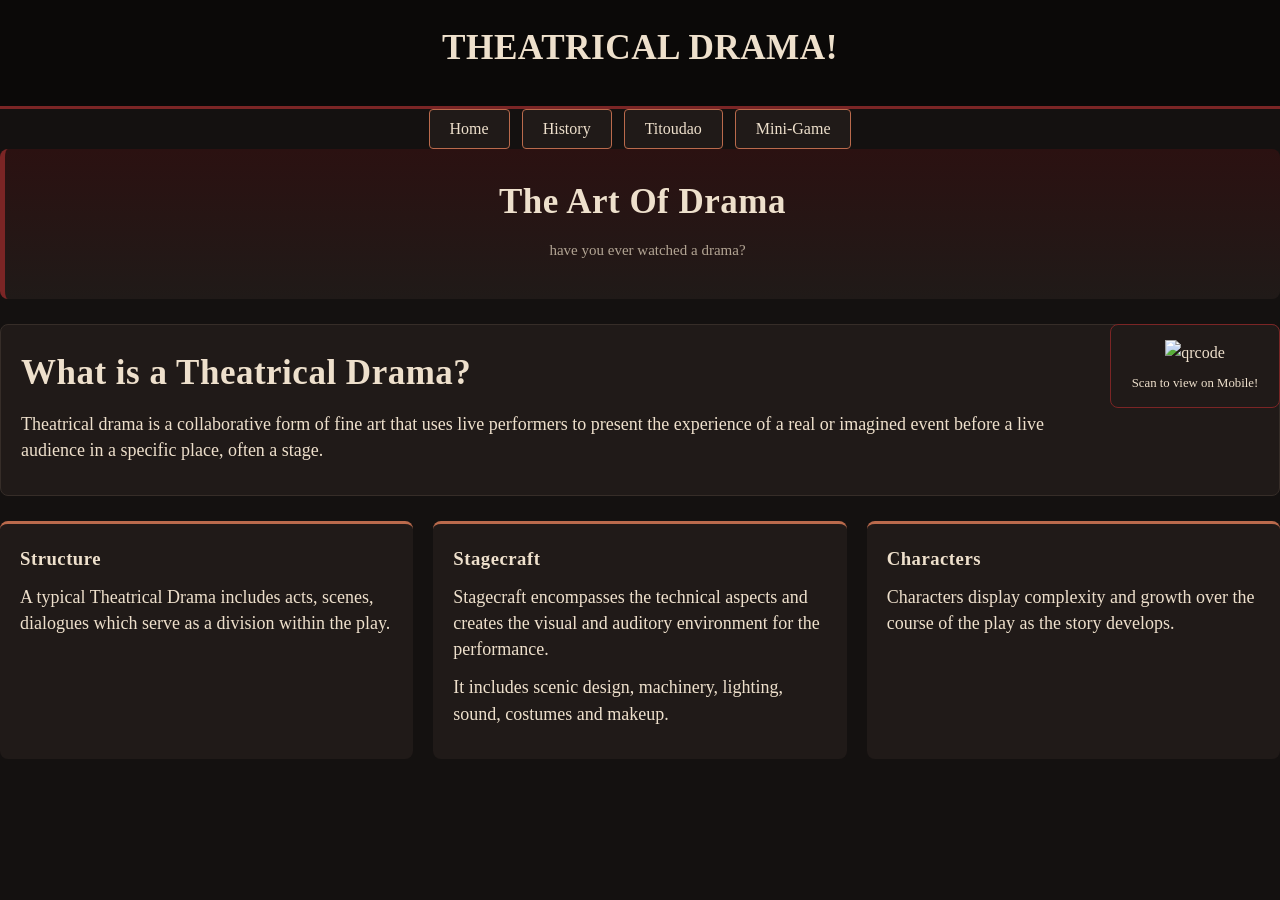
==== index.html @ efcf58e6 "Add files via upload" ====
<!DOCTYPE html>
<html lang="en">
<head>
	<meta charset="UTF-8">
	<meta name="viewport" content="width=device-width, initial-scale=1.0">
	<title>TheatricalDramaA2</title>
	<link rel="stylesheet" href="style.css">
	<script src="main.js" defer></script>
</head>

<body>
	<header id= "main-header">
	<h1>THEATRICAL DRAMA!</h1>
	</header>
	<nav id="main-nav">
		<button class="nav-btn" data-target="sec-home">Home</button>
		<button class="nav-btn" data-target="sec-history">History</button>
		<button class="nav-btn" data-target="sec-titoudao">Titoudao</button>
		<button class="nav-btn" data-target="sec-game">Mini-Game</button>
	</nav>
	<section id="sec-home" class="page-section active">
	<div class="home-banner">
		<h2 class="home-title">The Art Of Drama</h2>
		<p class="minor-text">have you ever watched a drama?</p>
	</div>
	<aside class="qr-container">
		<img src="images/qrcode.png" alt="qrcode">
		<p>Scan to view on Mobile!</p>
	</aside>
	<article>
		<div class="home-blockleft">
			<h2 class="home-section-title">What is a Theatrical Drama?</h2>
				<div class="home-txt">
					<p>Theatrical drama is a collaborative form of fine art that uses live performers to present the experience of a real or imagined event before a live audience in a specific place, often a stage.</p>
				</div>
		</div>
		<div class="home-blockright">
		</div>
	
		<div class="home-subblock">
			<div class="Hsub1">
			<h3>Structure</h3>
			<p>A typical Theatrical Drama includes acts, scenes, dialogues which serve as a division within the play.</p>
			</div>
			<div class="Hsub2">
			<h3>Stagecraft</h3>
			<p>Stagecraft encompasses the technical aspects and creates the visual and auditory environment for the performance.</p>
			<p>It includes scenic design, machinery, lighting, sound, costumes and makeup.</p>
			</div>
			<div class="Hsub3">
			<h3>Characters</h3>
			<p>Characters display complexity and growth over the course of the play as the story develops.</p>
			</div>
		</div>
	</article>
	</section>
	<section id="sec-history" class="page-section hidden">
	<div class="history-banner">
	<h2>History of Live Drama!</h2>
	<p class="minor-text">where does it originate?</p>
	</div>
	<div class="hist-block">
		<div class="hist-part1">
			<p class="texttitle"><b>Ancient Greece: The Birth of Formal Drama</b></p>
			<p class="minor-text">Drama as an artistic craft was born in Athens during religious festivals honoring Dionysus,</p>
			<p class="textbox">The Mask System: Actors wore exaggerated clay and linen masks. These allowed a small cast of male actors to play multiple roles (including female characters) while acoustically projecting their voices across 15,000-seat stone amphitheatres.</p>
			<p class="textbox">The Two Pillars: This era established the classic dual symbols of theatre: Tragedy (Melpomene) and Comedy (Thalia).</p>
		</div>
		<div class="hist-part2">
			<p class="texttitle">The Elizabethan Era: Shakespeare & Professional Stages</p>			
			<p class="minor-text">During the 16th century in England, theatre transformed from informal street performances into a thriving commercial industry.</p>
			<p class="textbox">The Globe Theatre: Circular, open-air playhouses featured a "thrust stage" extending into the audience. Poorer spectators ("groundlings") stood in the pit, while wealthy patrons sat in covered galleries.</p>
			<p class="textbox">Poetic Verse: Playwrights popularized iambic pentameter, creating rhythmic dialogue that gripped audiences without modern electric lighting or sound amplification.</p>
		</div>
		<div class="hist-part3">
			<p class="texttitle">Asian Opera & Traditional Street Wayang</p>			
			<p class="minor-text">While Western drama emphasized spoken dialogue, Asian theatrical traditions evolved into total theatre—blending singing, stylized movement, martial arts, and symbolic makeup.</p>
			<p class="textbox">Street Stages (Wayang): In regional hubs like Singapore, Hokkien street opera troupes built temporary wooden stages near temples for community festivals and religious celebrations.</p>
			<p class="textbox">Stock Characters: Performers specialized in distinct role types, such as the Sheng (scholars/heroes), Dan (female leads), and Chou (comic clowns like Titoudao).</p>
		</div>
	</div>
	
	</section>
	<section id="sec-titoudao" class="page-section hidden">
		<div class="ttd-banner">
			<h2>TiTouDao : A Real-Life Wayang Star</h2>
		</div>
		<div class="ttd-box">
			<div class="ttd-innerbox">
				<p class="minor-text">Titoudao (剃头刀) is one of Singapore’s most famous and celebrated original stage plays. </p>
				<p class="minor-text">Written and directed by playwright Goh Boon Teck in 1994 for Toy Factory Productions, the play is a moving tribute to traditional Hokkien street opera (Wayang) and a landmark moment in Singapore theatrical history. </p>
				<h2 class="text-split">Who is "Titoudao"?</h2>
				<p>In traditional Hokkien opera, Titoudao (literally meaning "Razor") is a popular male clown/servant stock character known for being mischievous, witty, and loyal.</p>
				<p>Premiering in 1994, Titoudao is a landmark Singaporean play by Goh Boon Teck that chronicles the inspiring true story of his mother, Madam Oon Ah Chiam. Set against the backdrop of mid-20th century Singapore, the play follows Ah Chiam’s challenging journey as a petite female Hokkien street opera (Wayang) performer who rises to fame playing the beloved male clown character, "Titoudao".</p>
				<figure class="ttd-image">
					<img src="images/ttd.jpg" alt="titoudao" class="responsive-img">
					<figcaption>Picture of TiTouDao Cast in 2024, taken by reyes.</figcaption>
				</figure>
				<p>Through a captivating "play-within-a-play" structure, it contrasts the vibrant, stylized world of traditional street opera with Ah Chiam’s harsh real-world struggles against poverty, domestic hardship, and a rapidly modernizing society. Ultimately, the play serves as a poignant tribute to Singapore's vanishing cultural heritage and the fierce resilience of its early street performers.</p>
			</div>
		<div id="quiz-container"></div>

			<button id="btnSubmit">Submit Quiz</button>
		<h3 id="scorebox">Not submitted</h3>
		</div>
	
	</section>
	<section id="sec-game" class="page-section hidden">

  <div class="game-banner">
        <h2>Opera Mascot Clicker!</h2>
        <p class="minor-text">Click the sprite as fast as you can before time runs out!</p>
      </div>

      <div class="game-stats">
        <div>Time: <span id="click-timer">20</span>s</div>
        <div>Score: <span id="click-score">0</span></div>
        <button id="btnStartClickGame" class="action-btn">Start Game</button>
      </div>

      <div id="game-box">

        <div id="target-sprite" class="sprite-icon hidden"></div>
      </div>
		<audio id="sound-hit" src="audio/bell.mp3" preload="auto"></audio>
      <div id="click-game-msg" class="output-box hidden"></div>
	</section>

</body>
</html>
---- style.css ----
/* variables*/
:root {
  --cBurgundy: #7B2525;
  --cTerracota: #BA6A4C;
  --cSage: #607456;
  --cParchment: #EEE0CC;
  --bgDark: #141110;
  --bgCard: #201a18;
}

/* Custom Font */
@font-face {
  font-family: '07323Cataneo';
  src: local('07323Cataneo'), url('./07323Cataneo.woff') format('woff');
  font-display: swap;
}

.textbox, .texttitle {
  font-family: '07323Cataneo', 'Georgia', serif;
}


* {
  margin: 0;
  padding: 0;
  box-sizing: border-box;
}

body {
  background-color: var(--bgDark);
  color: var(--cParchment);
  line-height: 1.6;
  min-height: 100vh;
  display: flex;
  flex-direction: column;
}

h1, h2, h3, h4 {
  font-family: 'Georgia', 'Times New Roman', serif;
  color: var(--cParchment);
  letter-spacing: 0.5px;
}

h2 {
  font-size: 35px;
}

p {
  font-size: 18px;
  line-height: 145%;
  margin: 10px auto 12px auto;
}

.minor-text {
  color: #b3a594;
  font-size: 15px;
  padding-left: 10px;
}

.responsive-img {
  max-width: 80%;
  height: auto;
  display: block;
  margin: 0 auto;
  border-radius: 8px;
}

/*header n nav*/
#main-header {
  background-color: #0b0908;
  border-bottom: 3px solid var(--cBurgundy);
  padding: 20px 10px;
  text-align: center;
  position: sticky;
  top: 0;
  z-index: 100;
}

#main-header h1 {
  font-size: 2.2rem;
  margin-bottom: 10px;
  color: var(--cParchment);
}

#main-nav {
  display: flex;
  justify-content: center;
  gap: 12px;
  flex-wrap: wrap;
}

.nav-btn {
  background-color: var(--bgCard);
  color: var(--cParchment);
  border: 1px solid var(--cTerracota);
  padding: 10px 20px;
  font-size: 1rem;
  font-family: 'Georgia', 'Times New Roman', serif;
  border-radius: 4px;
  cursor: pointer;
  transition: all 0.3s ease;
}

.nav-btn:hover {
  background-color: var(--cTerracota);
  color: #fff;
}

/*transitions*/
.hidden {
  display: none !important;
  opacity: 0;
}

.active {
  display: block;
  opacity: 1;
}

.page-section {
  animation: fadeIn 0.4s ease-in-out forwards;
}

@keyframes fadeIn {
  from {
    opacity: 0;
    transform: translateY(10px);
  }
  to {
    opacity: 1;
    transform: translateY(0);
  }
}

/*banner*/
.home-banner, .history-banner, .ttd-banner {
  text-align: center;
  padding: 25px;
  background: linear-gradient(180deg, #2b1111 0%, var(--bgCard) 100%);
  border-radius: 8px;
  border-left: 5px solid var(--cBurgundy);
  margin-bottom: 25px;
}

.qr-container {
  float: right;
  background-color: var(--bgCard);
  border: 1px solid var(--cBurgundy);
  padding: 15px;
  border-radius: 8px;
  text-align: center;
  margin: 0 0 20px 20px;
  width: 170px;
}

.qr-container p {
  font-size: 0.8rem;
  color: var(--cParchment);
  margin-top: 8px;
  margin-bottom: 0;
}

.home-content {
  overflow: hidden;
}

.home-blockleft {
  background-color: var(--bgCard);
  padding: 20px;
  border-radius: 8px;
  margin-bottom: 25px;
  border: 1px solid #362d28;
}

.home-subblock {
  display: grid;
  grid-template-columns: repeat(3, 1fr);
  gap: 20px;
}

.Hsub1, .Hsub2, .Hsub3 {
  background-color: var(--bgCard);
  padding: 20px;
  border-radius: 8px;
  border-top: 3px solid var(--cTerracota);
  transition: transform 0.3s ease;
}

.Hsub1:hover, .Hsub2:hover, .Hsub3:hover {
  transform: translateY(-5px);
  border-top-color: var(--cSage);
}

/* History Section */
.hist-block {
  display: flex;
  flex-direction: column;
  gap: 25px;
}

.hist-part1, .hist-part2, .hist-part3 {
  background-color: var(--bgCard);
  padding: 25px 25px 10px 25px;
  border-radius: 8px;
  border: 1px solid #362d28;
}

.texttitle {
  font-size: 1.4rem;
  color: var(--cParchment);
  margin-bottom: 8px;
}

.texttitle::first-letter {
  font-size: 70px;
  line-height: 58px;
  float: left;
  padding-right: 10px;
  color: var(--cTerracota);
}

.textbox {
  background-color: rgba(0, 0, 0, 0.35);
  padding: 12px 15px;
  border-left: 3px solid var(--cSage);
  margin-top: 10px;
  border-radius: 0 4px 4px 0;
}

/*ttd n quiz*/
.ttd-box {
  background-color: var(--bgCard);
  padding: 30px;
  border-radius: 8px;
  border: 1px solid #362d28;
}

.text-split {
  margin: 20px 0 10px 0;
  border-bottom: 1px solid var(--cBurgundy);
  padding-bottom: 5px;
}

.ttd-image {
  margin: 25px auto;
  max-width: 500px;
  text-align: center;
  background-color: #0e0c0b;
  padding: 10px;
  border-radius: 8px;
  border: 1px solid var(--cTerracota);
}

.ttd-image figcaption {
  font-size: 0.85rem;
  color: #bdae9c;
  margin-top: 8px;
}

#quiz-container {
  margin-top: 25px;
}

.quiz-wrapper {
  margin-top: 15px;
}

.quiz-card {
  background-color: var(--bgDark);
  padding: 18px;
  margin-bottom: 15px;
  border-radius: 6px;
  border-left: 4px solid var(--cTerracota);
}

.quiz-card label {
  color: var(--cParchment);
}

#btnSubmit {
  background-color: var(--cBurgundy);
  color: #fff;
  border: 1px solid var(--cTerracota);
  padding: 12px 24px;
  font-size: 1.05rem;
  font-family: 'Georgia', 'Times New Roman', serif;
  border-radius: 4px;
  cursor: pointer;
  transition: all 0.3s ease;
  margin-top: 15px;
  display: inline-block;
}

#btnSubmit:hover {
  background-color: var(--cTerracota);
  transform: translateY(-2px);
}

/*minigam*/
#sec-game {
  display: flex;
  flex-direction: column;
  align-items: center;
  text-align: center;
  width: 100%;
}
.game-banner {
  text-align: center;
  margin-bottom: 15px;
}
#game-box {
  position: relative;
  width: 100%;
  max-width: 500px;
  height: 320px;
  margin: 15px auto;
  background-color: #110d0e;
  border: 2px solid var(--cTerracota);
  border-radius: 8px;
  overflow: hidden;
  position: relative;
}

.game-stats {
  display: flex;
  justify-content: center;
  align-items: center;
  gap: 20px;
  margin-bottom: 15px;
}

.sprite-icon {
  width: 50px;
  height: 50px;
  background-color: var(--cTerracota); /* Fallback color if image is missing */
  background-image: url('images/sprite.png');
  background-size: cover;
  background-repeat: no-repeat;
  background-position: center;
  border: 2px solid var(--cParchment);
  border-radius: 50%;
  cursor: pointer;
  user-select: none;
  position: absolute;
  transition: transform 0.05s ease;
  display: flex;
  align-items: center;
  justify-content: center;
}

.sprite-icon:active {
  transform: scale(1.15);
}
#click-game-msg {
  text-align: center;
  margin-top: 20px;
}
/* Responsive Web Design */
@media (max-width: 800px) {
#main-header h1 {
	font-size: 1.8rem;
}

.home-subblock {
	grid-template-columns: 1fr;
}

.qr-container {
	float: none;
	width: 100%;
	margin: 0 0 20px 0;
}

.page-section {
	padding: 15px;
}

.ttd-box, .hist-part1, .hist-part2, .hist-part3 {
	padding: 18px;
}

.responsive-img {
	max-width: 100%;
}

#game-box {
	height: 260px;
}
.qr-container {
	display: none !important;
	}
}
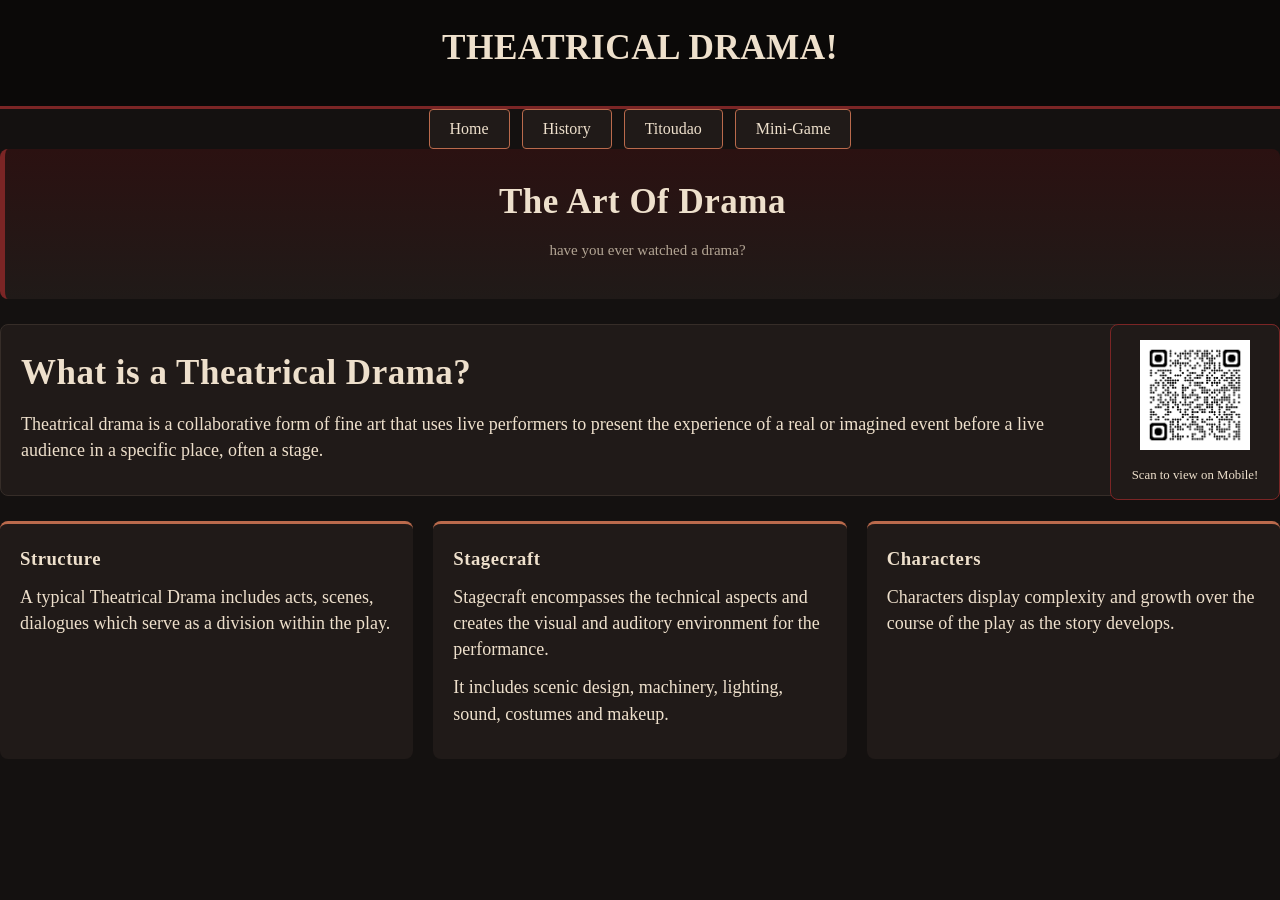
==== commit 397fd24a: "Add files via upload" ====
--- a/index.html
+++ b/index.html
@@ -3,6 +3,10 @@
 <head>
 	<meta charset="UTF-8">
 	<meta name="viewport" content="width=device-width, initial-scale=1.0">
+	<meta name="mobile-web-app-capable" content="yes">
+	<meta name="apple-mobile-web-app-capable" content="yes">
+	<link rel="icon" type="image/png" href="icons6-theatre-48.png">
+	<link rel="manifest" href="manifest.json" />
 	<title>TheatricalDramaA2</title>
 	<link rel="stylesheet" href="style.css">
 	<script src="main.js" defer></script>
@@ -24,7 +28,7 @@
 		<p class="minor-text">have you ever watched a drama?</p>
 	</div>
 	<aside class="qr-container">
-		<img src="images/qrcode.png" alt="qrcode">
+		<img id="qrcode" src="images/qrcode.png" alt="qrcode">
 		<p>Scan to view on Mobile!</p>
 	</aside>
 	<article>
--- a/style.css
+++ b/style.css
@@ -1,294 +1,297 @@
 /* variables*/
 :root {
-  --cBurgundy: #7B2525;
-  --cTerracota: #BA6A4C;
-  --cSage: #607456;
-  --cParchment: #EEE0CC;
-  --bgDark: #141110;
-  --bgCard: #201a18;
+	--cBurgundy: #7B2525;
+	--cTerracota: #BA6A4C;
+	--cSage: #607456;
+	--cParchment: #EEE0CC;
+	--bgDark: #141110;
+	--bgCard: #201a18;
 }
 
 /* Custom Font */
 @font-face {
-  font-family: '07323Cataneo';
-  src: local('07323Cataneo'), url('./07323Cataneo.woff') format('woff');
-  font-display: swap;
-}
-
-.textbox, .texttitle {
-  font-family: '07323Cataneo', 'Georgia', serif;
+	font-family: '07323Cataneo';
+	src: local('07323Cataneo'), url('./fonts/07323Cataneo.woff') format('woff');
+	font-display: swap;
+}
+
+.texttitle {
+	font-family: '07323Cataneo', 'Georgia', serif;
 }
 
 
 * {
-  margin: 0;
-  padding: 0;
-  box-sizing: border-box;
+	margin: 0;
+	padding: 0;
+	box-sizing: border-box;
 }
 
 body {
-  background-color: var(--bgDark);
-  color: var(--cParchment);
-  line-height: 1.6;
-  min-height: 100vh;
-  display: flex;
-  flex-direction: column;
+	background-color: var(--bgDark);
+	color: var(--cParchment);
+	line-height: 1.6;
+	min-height: 100vh;
+	display: flex;
+	flex-direction: column;
 }
 
 h1, h2, h3, h4 {
-  font-family: 'Georgia', 'Times New Roman', serif;
-  color: var(--cParchment);
-  letter-spacing: 0.5px;
+	font-family: 'Georgia', 'Times New Roman', serif;
+	color: var(--cParchment);
+	letter-spacing: 0.5px;
 }
 
 h2 {
-  font-size: 35px;
+	font-size: 35px;
 }
 
 p {
-  font-size: 18px;
-  line-height: 145%;
-  margin: 10px auto 12px auto;
+	font-size: 18px;
+	line-height: 145%;
+	margin: 10px auto 12px auto;
 }
 
 .minor-text {
-  color: #b3a594;
-  font-size: 15px;
-  padding-left: 10px;
+	color: #b3a594;
+	font-size: 15px;
+	padding-left: 10px;
 }
 
 .responsive-img {
-  max-width: 80%;
-  height: auto;
-  display: block;
-  margin: 0 auto;
-  border-radius: 8px;
+	max-width: 80%;
+	height: auto;
+	display: block;
+	margin: 0 auto;
+	border-radius: 8px;
 }
 
 /*header n nav*/
 #main-header {
-  background-color: #0b0908;
-  border-bottom: 3px solid var(--cBurgundy);
-  padding: 20px 10px;
-  text-align: center;
-  position: sticky;
-  top: 0;
-  z-index: 100;
+	background-color: #0b0908;
+	border-bottom: 3px solid var(--cBurgundy);
+	padding: 20px 10px;
+	text-align: center;
+	position: sticky;
+	top: 0;
+	z-index: 100;
 }
 
 #main-header h1 {
-  font-size: 2.2rem;
-  margin-bottom: 10px;
-  color: var(--cParchment);
+	font-size: 2.2rem;
+	margin-bottom: 10px;
+	color: var(--cParchment);
 }
 
 #main-nav {
-  display: flex;
-  justify-content: center;
-  gap: 12px;
-  flex-wrap: wrap;
+	display: flex;
+	justify-content: center;
+	gap: 12px;
+	flex-wrap: wrap;
 }
 
 .nav-btn {
-  background-color: var(--bgCard);
-  color: var(--cParchment);
-  border: 1px solid var(--cTerracota);
-  padding: 10px 20px;
-  font-size: 1rem;
-  font-family: 'Georgia', 'Times New Roman', serif;
-  border-radius: 4px;
-  cursor: pointer;
-  transition: all 0.3s ease;
+	background-color: var(--bgCard);
+	color: var(--cParchment);
+	border: 1px solid var(--cTerracota);
+	padding: 10px 20px;
+	font-size: 1rem;
+	font-family: 'Georgia', 'Times New Roman', serif;
+	border-radius: 4px;
+	cursor: pointer;
+	transition: all 0.3s ease;
 }
 
 .nav-btn:hover {
-  background-color: var(--cTerracota);
-  color: #fff;
+	background-color: var(--cTerracota);
+	color: #fff;
 }
 
 /*transitions*/
 .hidden {
-  display: none !important;
-  opacity: 0;
+	display: none !important;
+	opacity: 0;
 }
 
 .active {
-  display: block;
-  opacity: 1;
+	display: block;
+	opacity: 1;
 }
 
 .page-section {
-  animation: fadeIn 0.4s ease-in-out forwards;
+	animation: fadeIn 0.4s ease-in-out forwards;
 }
 
 @keyframes fadeIn {
-  from {
-    opacity: 0;
-    transform: translateY(10px);
-  }
-  to {
-    opacity: 1;
-    transform: translateY(0);
-  }
+	from {
+		opacity: 0;
+		transform: translateY(10px);
+	}
+	to {
+		opacity: 1;
+		transform: translateY(0);
+	}
 }
 
 /*banner*/
 .home-banner, .history-banner, .ttd-banner {
-  text-align: center;
-  padding: 25px;
-  background: linear-gradient(180deg, #2b1111 0%, var(--bgCard) 100%);
-  border-radius: 8px;
-  border-left: 5px solid var(--cBurgundy);
-  margin-bottom: 25px;
+	text-align: center;
+	padding: 25px;
+	background: linear-gradient(180deg, #2b1111 0%, var(--bgCard) 100%);
+	border-radius: 8px;
+	border-left: 5px solid var(--cBurgundy);
+	margin-bottom: 25px;
 }
 
 .qr-container {
-  float: right;
-  background-color: var(--bgCard);
-  border: 1px solid var(--cBurgundy);
-  padding: 15px;
-  border-radius: 8px;
-  text-align: center;
-  margin: 0 0 20px 20px;
-  width: 170px;
+	float: right;
+	background-color: var(--bgCard);
+	border: 1px solid var(--cBurgundy);
+	padding: 15px;
+	border-radius: 8px;
+	text-align: center;
+	margin: 0 0 20px 20px;
+	width: 170px;
+}
+#qrcode {
+	height:110px;
 }
 
 .qr-container p {
-  font-size: 0.8rem;
-  color: var(--cParchment);
-  margin-top: 8px;
-  margin-bottom: 0;
+	font-size: 0.8rem;
+	color: var(--cParchment);
+	margin-top: 8px;
+	margin-bottom: 0;
 }
 
 .home-content {
-  overflow: hidden;
+	overflow: hidden;
 }
 
 .home-blockleft {
-  background-color: var(--bgCard);
-  padding: 20px;
-  border-radius: 8px;
-  margin-bottom: 25px;
-  border: 1px solid #362d28;
+	background-color: var(--bgCard);
+	padding: 20px;
+	border-radius: 8px;
+	margin-bottom: 25px;
+	border: 1px solid #362d28;
 }
 
 .home-subblock {
-  display: grid;
-  grid-template-columns: repeat(3, 1fr);
-  gap: 20px;
+	display: grid;
+	grid-template-columns: repeat(3, 1fr);
+	gap: 20px;
 }
 
 .Hsub1, .Hsub2, .Hsub3 {
-  background-color: var(--bgCard);
-  padding: 20px;
-  border-radius: 8px;
-  border-top: 3px solid var(--cTerracota);
-  transition: transform 0.3s ease;
+	background-color: var(--bgCard);
+	padding: 20px;
+	border-radius: 8px;
+	border-top: 3px solid var(--cTerracota);
+	transition: transform 0.3s ease;
 }
 
 .Hsub1:hover, .Hsub2:hover, .Hsub3:hover {
-  transform: translateY(-5px);
-  border-top-color: var(--cSage);
+	transform: translateY(-5px);
+	border-top-color: var(--cSage);
 }
 
 /* History Section */
 .hist-block {
-  display: flex;
-  flex-direction: column;
-  gap: 25px;
+	display: flex;
+	flex-direction: column;
+	gap: 25px;
 }
 
 .hist-part1, .hist-part2, .hist-part3 {
-  background-color: var(--bgCard);
-  padding: 25px 25px 10px 25px;
-  border-radius: 8px;
-  border: 1px solid #362d28;
+	background-color: var(--bgCard);
+	padding: 25px 25px 10px 25px;
+	border-radius: 8px;
+	border: 1px solid #362d28;
 }
 
 .texttitle {
-  font-size: 1.4rem;
-  color: var(--cParchment);
-  margin-bottom: 8px;
+	font-size: 1.4rem;
+	color: var(--cParchment);
+	margin-bottom: 8px;
 }
 
 .texttitle::first-letter {
-  font-size: 70px;
-  line-height: 58px;
-  float: left;
-  padding-right: 10px;
-  color: var(--cTerracota);
+	font-size: 70px;
+	line-height: 58px;
+	float: left;
+	padding-right: 10px;
+	color: var(--cTerracota);
 }
 
 .textbox {
-  background-color: rgba(0, 0, 0, 0.35);
-  padding: 12px 15px;
-  border-left: 3px solid var(--cSage);
-  margin-top: 10px;
-  border-radius: 0 4px 4px 0;
+	background-color: rgba(0, 0, 0, 0.35);
+	padding: 12px 15px;
+	border-left: 3px solid var(--cSage);
+	margin-top: 10px;
+	border-radius: 0 4px 4px 0;
 }
 
 /*ttd n quiz*/
 .ttd-box {
-  background-color: var(--bgCard);
-  padding: 30px;
-  border-radius: 8px;
-  border: 1px solid #362d28;
+	background-color: var(--bgCard);
+	padding: 30px;
+	border-radius: 8px;
+	border: 1px solid #362d28;
 }
 
 .text-split {
-  margin: 20px 0 10px 0;
-  border-bottom: 1px solid var(--cBurgundy);
-  padding-bottom: 5px;
+	margin: 20px 0 10px 0;
+	border-bottom: 1px solid var(--cBurgundy);
+	padding-bottom: 5px;
 }
 
 .ttd-image {
-  margin: 25px auto;
-  max-width: 500px;
-  text-align: center;
-  background-color: #0e0c0b;
-  padding: 10px;
-  border-radius: 8px;
-  border: 1px solid var(--cTerracota);
+	margin: 25px auto;
+	max-width: 500px;
+	text-align: center;
+	background-color: #0e0c0b;
+	padding: 10px;
+	border-radius: 8px;
+	border: 1px solid var(--cTerracota);
 }
 
 .ttd-image figcaption {
-  font-size: 0.85rem;
-  color: #bdae9c;
-  margin-top: 8px;
+	font-size: 0.85rem;
+	color: #bdae9c;
+	margin-top: 8px;
 }
 
 #quiz-container {
-  margin-top: 25px;
+	margin-top: 25px;
 }
 
 .quiz-wrapper {
-  margin-top: 15px;
+	margin-top: 15px;
 }
 
 .quiz-card {
-  background-color: var(--bgDark);
-  padding: 18px;
-  margin-bottom: 15px;
-  border-radius: 6px;
-  border-left: 4px solid var(--cTerracota);
+	background-color: var(--bgDark);
+	padding: 18px;
+	margin-bottom: 15px;
+	border-radius: 6px;
+	border-left: 4px solid var(--cTerracota);
 }
 
 .quiz-card label {
-  color: var(--cParchment);
+	color: var(--cParchment);
 }
 
 #btnSubmit {
-  background-color: var(--cBurgundy);
-  color: #fff;
-  border: 1px solid var(--cTerracota);
-  padding: 12px 24px;
-  font-size: 1.05rem;
-  font-family: 'Georgia', 'Times New Roman', serif;
-  border-radius: 4px;
-  cursor: pointer;
-  transition: all 0.3s ease;
-  margin-top: 15px;
-  display: inline-block;
+	background-color: var(--cBurgundy);
+	color: #fff; /*whitetext*/
+	border-radius: 4px;
+	border: 1px solid var(--cTerracota);
+	padding: 12px 24px;
+	font-size: 1.05rem;
+	font-family: 'Georgia', 'Times New Roman', serif;
+	cursor: pointer;
+	margin-top: 15px;
+	display: inline-block;
+	transition: all 0.3s ease;
 }
 
 #btnSubmit:hover {
@@ -298,62 +301,59 @@
 
 /*minigam*/
 #sec-game {
-  display: flex;
-  flex-direction: column;
-  align-items: center;
-  text-align: center;
-  width: 100%;
+	display: flex;
+	flex-direction: column;
+	align-items: center;
+	text-align: center;
+	width: 100%;
 }
 .game-banner {
-  text-align: center;
-  margin-bottom: 15px;
+	text-align: center;
+	margin-bottom: 15px;
 }
 #game-box {
-  position: relative;
-  width: 100%;
-  max-width: 500px;
-  height: 320px;
-  margin: 15px auto;
-  background-color: #110d0e;
-  border: 2px solid var(--cTerracota);
-  border-radius: 8px;
-  overflow: hidden;
-  position: relative;
+	background-color: #110d0e;
+	position: relative;
+	width: 100%;
+	max-width: 500px;
+	height: 320px;
+	margin: 15px auto;
+	border: 2px solid var(--cTerracota);
+	border-radius: 8px;
+	overflow: hidden;
+	position: relative;
 }
 
 .game-stats {
-  display: flex;
-  justify-content: center;
-  align-items: center;
-  gap: 20px;
-  margin-bottom: 15px;
+	display: flex;
+	justify-content: center;
+	align-items: center;
+	gap: 20px;
+	margin-bottom: 15px;
 }
 
 .sprite-icon {
-  width: 50px;
-  height: 50px;
-  background-color: var(--cTerracota); /* Fallback color if image is missing */
-  background-image: url('images/sprite.png');
-  background-size: cover;
-  background-repeat: no-repeat;
-  background-position: center;
-  border: 2px solid var(--cParchment);
-  border-radius: 50%;
-  cursor: pointer;
-  user-select: none;
-  position: absolute;
-  transition: transform 0.05s ease;
-  display: flex;
-  align-items: center;
-  justify-content: center;
+	width: 50px;
+	height: 50px;
+	background-image: url('images/sprite.png');
+	background-size: cover;
+	background-position: center;
+	border: 2px solid var(--cParchment);
+	border-radius: 50%;
+	transition: transform 0.05s ease;
+	display: flex;
+	align-items: center;
+	justify-content: center;
+	user-select: none;
+	position: absolute;
 }
 
 .sprite-icon:active {
-  transform: scale(1.15);
+	transform: scale(1.15);
 }
 #click-game-msg {
-  text-align: center;
-  margin-top: 20px;
+	text-align: center;
+	margin-top: 20px;
 }
 /* Responsive Web Design */
 @media (max-width: 800px) {
@@ -369,6 +369,7 @@
 	float: none;
 	width: 100%;
 	margin: 0 0 20px 0;
+	display: none !important;
 }
 
 .page-section {
@@ -386,7 +387,4 @@
 #game-box {
 	height: 260px;
 }
-.qr-container {
-	display: none !important;
-	}
 }
